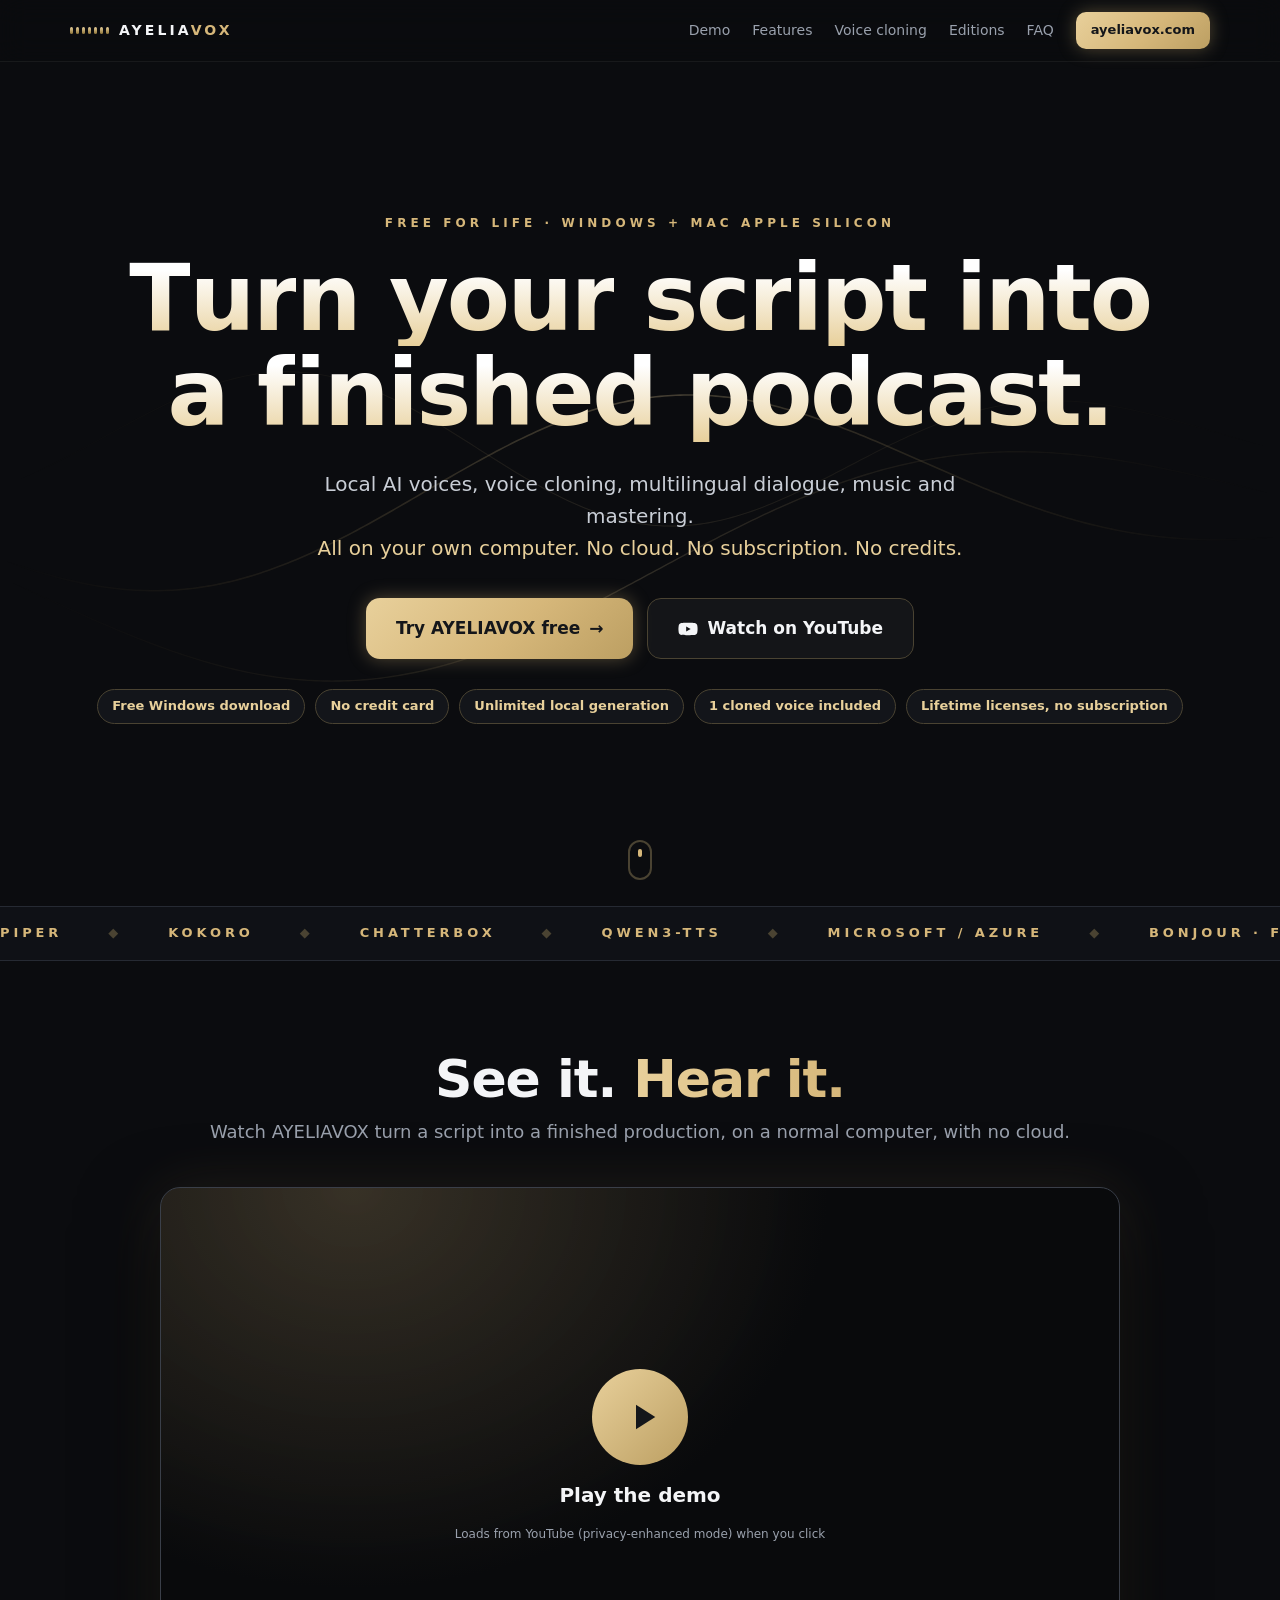
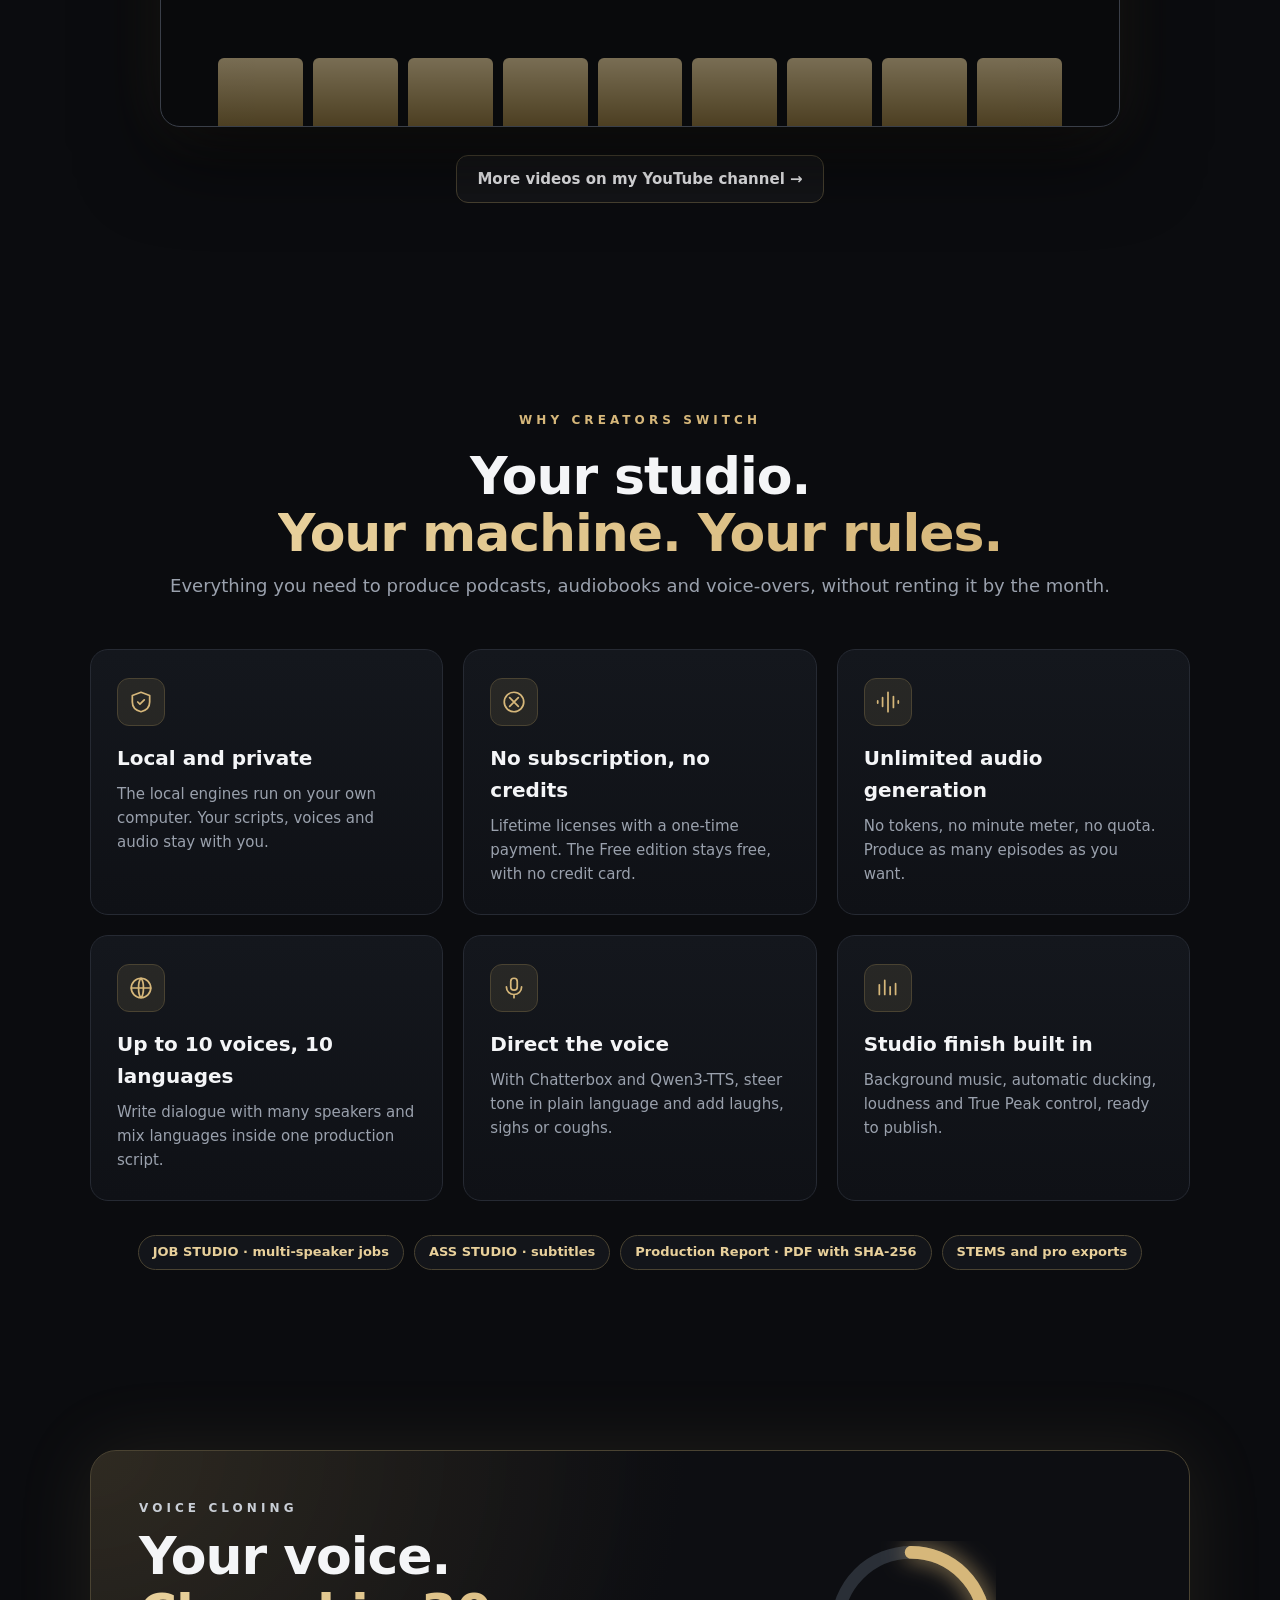
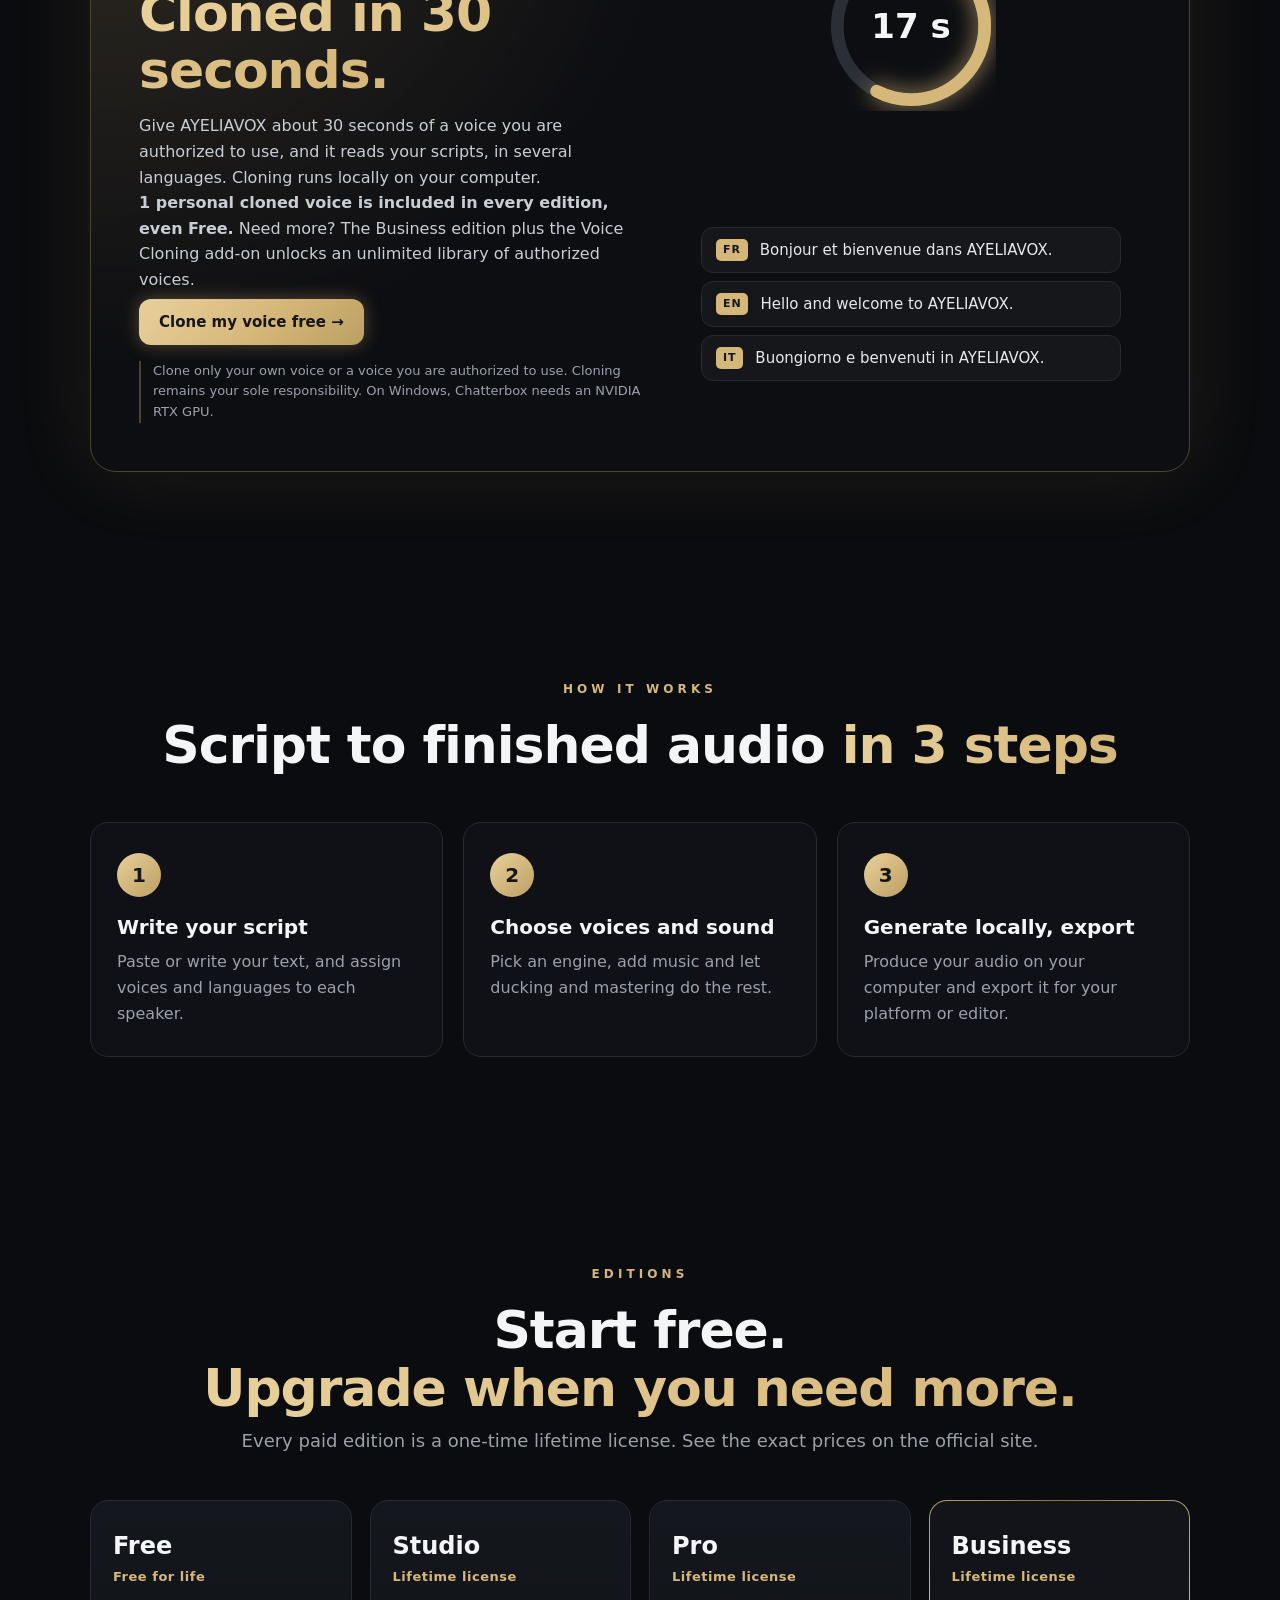
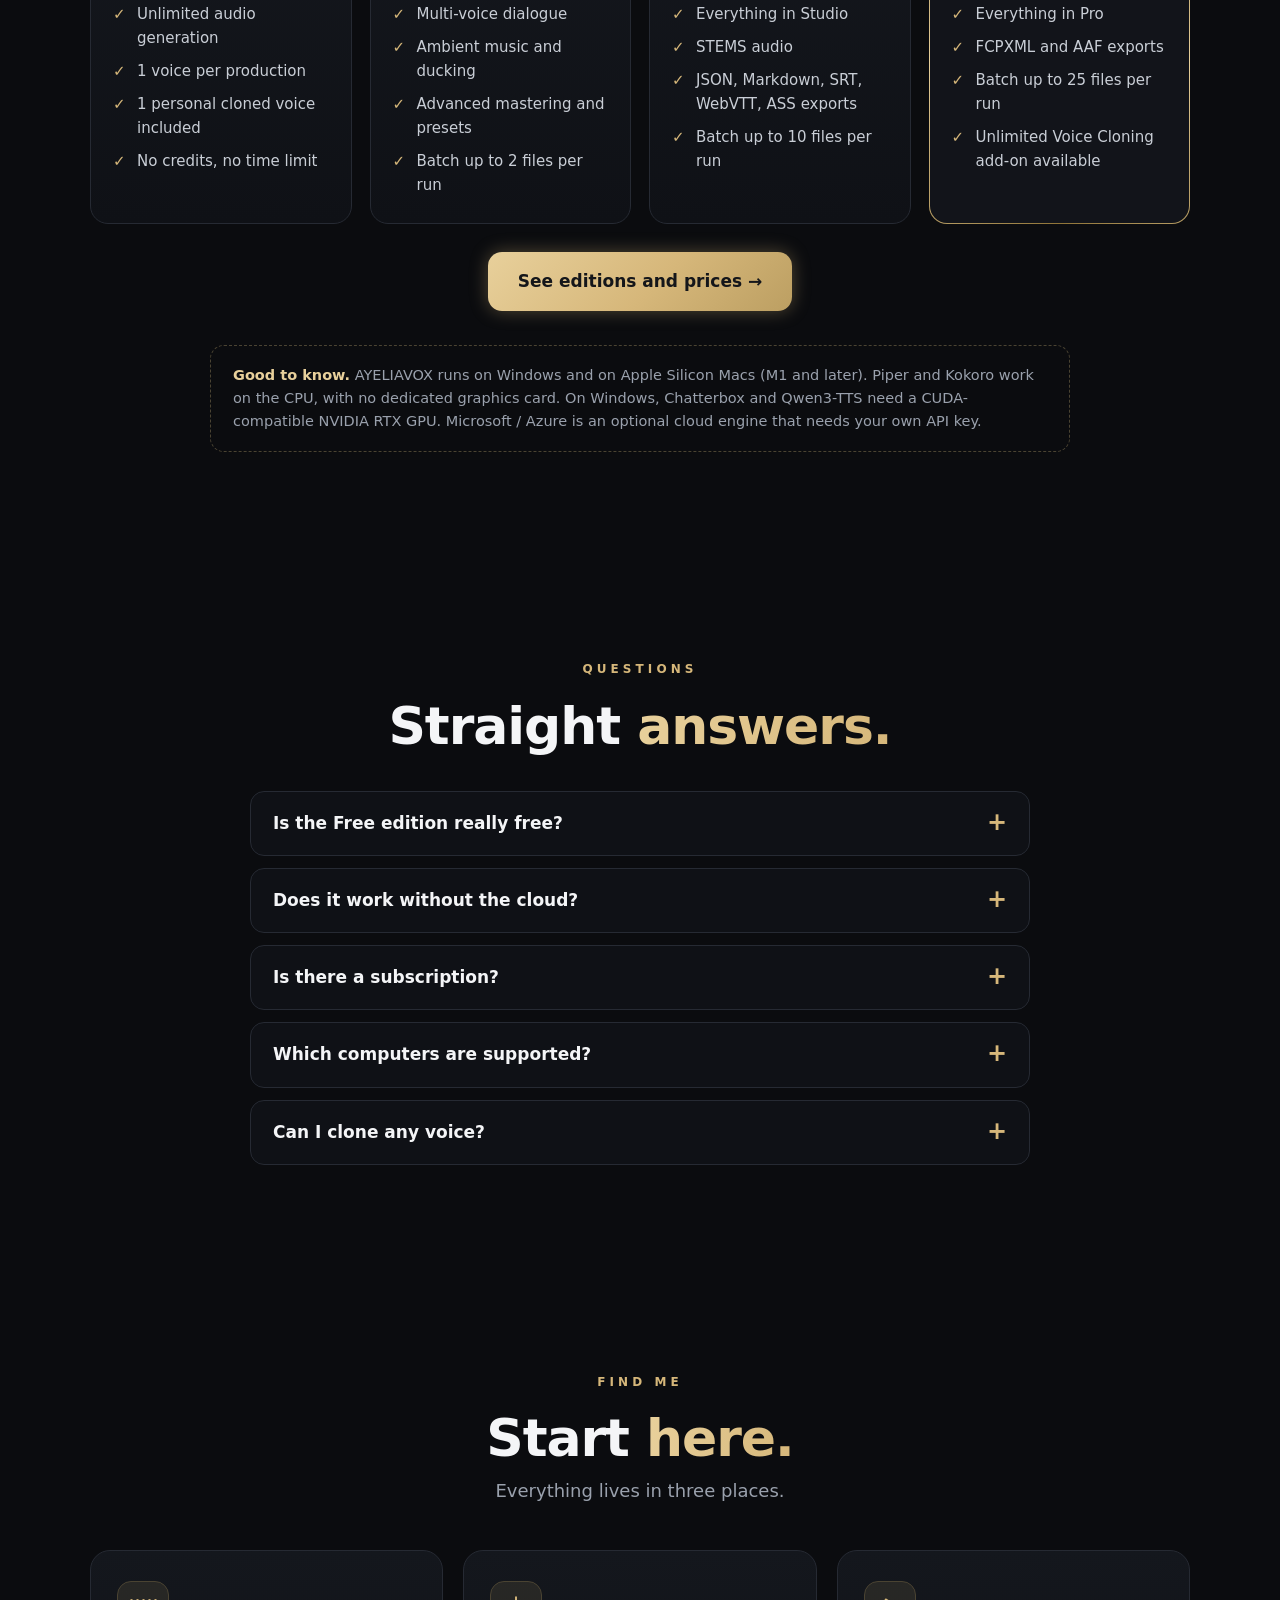
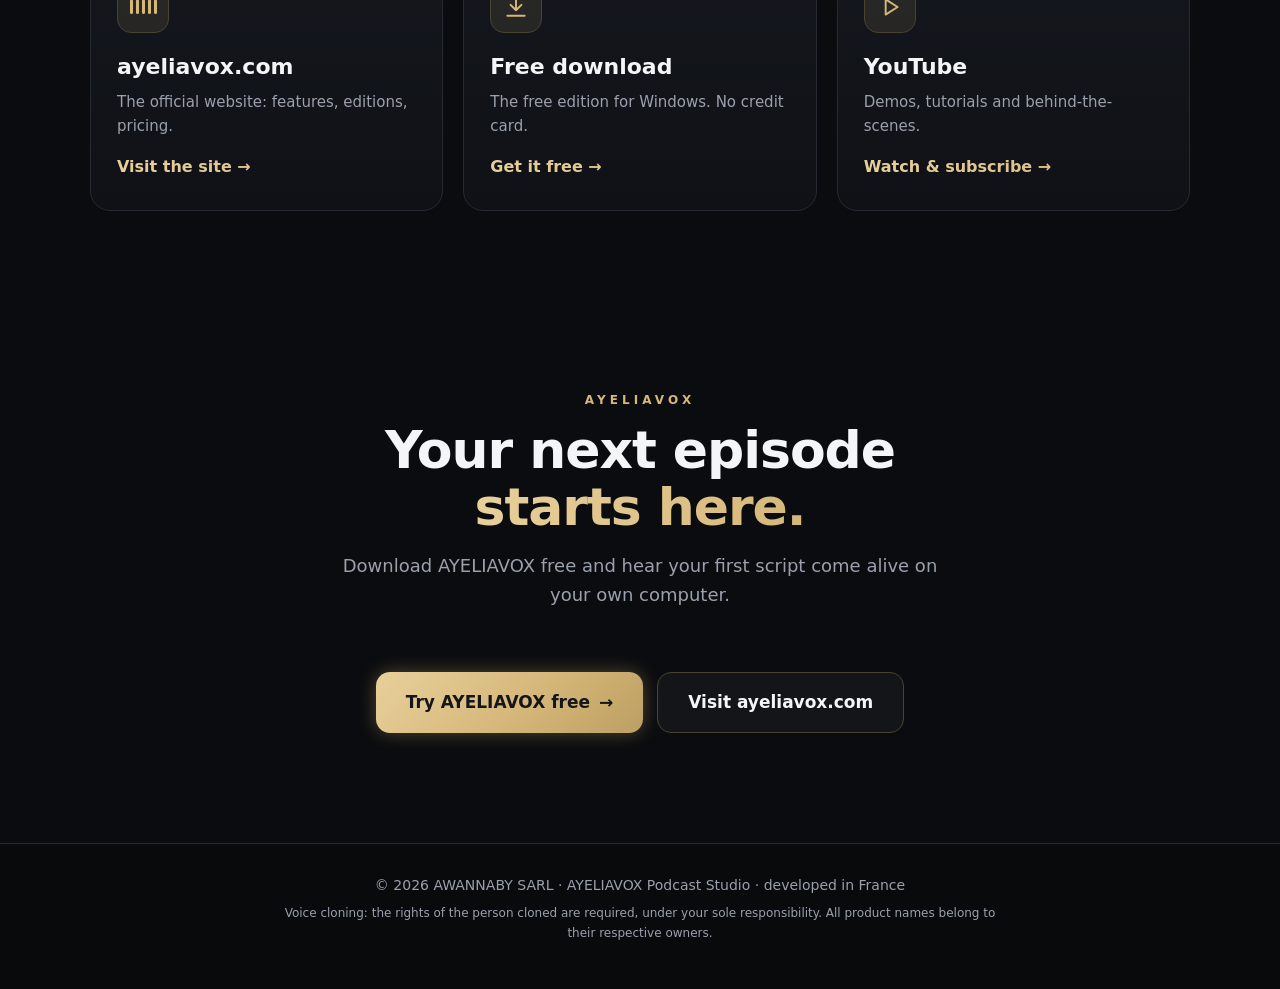
==== index.html @ 9b1c40ea "Add files via upload" ====
<!doctype html>
<html lang="en">
<head>
<meta charset="utf-8">
<meta name="viewport" content="width=device-width,initial-scale=1">
<title>AYELIAVOX — Local AI Podcast Studio</title>
<meta name="description" content="Turn scripts into finished multi-voice podcasts on your own computer. No cloud. No subscription. Windows and Apple Silicon Mac. Watch the demo and visit ayeliavox.com.">
<meta name="theme-color" content="#0b0c0f">
<meta property="og:title" content="AYELIAVOX — Local AI Podcast Studio">
<meta property="og:description" content="Your script becomes a finished podcast. 100% local. No cloud, no subscription.">
<meta property="og:type" content="website">
<link rel="icon" href="assets/favicon.svg" type="image/svg+xml">
<link rel="stylesheet" href="assets/style.css">
</head>
<body>
<!-- ============ EDIT YOUR LINKS HERE (they are used by every button on the page) ============ -->
<script>
window.AYV = {
  site:    "https://www.ayeliavox.com/?utm_source=github&utm_medium=pages&utm_campaign=showcase",
  download:"https://www.ayeliavox.com/download/?utm_source=github&utm_medium=pages&utm_campaign=showcase",
  channel: "https://youtu.be/Fgma2g_d-HM?si=v7QJy4heVnyhWjIW", // <- replace with your channel URL, e.g. https://www.youtube.com/@yourhandle
  videoId: "Fgma2g_d-HM"
};
</script>

<a class="skip" href="#main">Skip to content</a>
<canvas id="bgwave" aria-hidden="true"></canvas>
<div class="glow" id="glow" aria-hidden="true"></div>

<header class="nav">
  <a class="brand" href="#top" aria-label="AYELIAVOX home">
    <span class="logo" aria-hidden="true"><i></i><i></i><i></i><i></i><i></i><i></i><i></i></span>
    <span class="bn">AYELIA<em>VOX</em></span>
  </a>
  <nav aria-label="Main">
    <a href="#demo">Demo</a><a href="#features">Features</a><a href="#cloning">Voice cloning</a><a href="#editions">Editions</a><a href="#faq">FAQ</a>
    <a class="btn sm" data-go="site" href="#" target="_blank" rel="noopener">ayeliavox.com</a>
  </nav>
</header>

<main id="main">
<section class="hero" id="top">
  <p class="eyebrow">FREE FOR LIFE · WINDOWS + MAC APPLE SILICON</p>
  <h1 id="wave" aria-label="Turn your script into a finished podcast.">Turn your script into<br>a finished podcast.</h1>
  <p class="lead">Local AI voices, voice cloning, multilingual dialogue, music and mastering.<br><span class="gold">All on your own computer. No cloud. No subscription. No credits.</span></p>
  <div class="cta">
    <a class="btn big" data-go="download" href="#" target="_blank" rel="noopener">Try AYELIAVOX free <span aria-hidden="true">→</span></a>
    <a class="btn big ghost" data-go="channel" href="#" target="_blank" rel="noopener"><svg viewBox="0 0 24 24" aria-hidden="true"><path d="M23 7.2a3 3 0 0 0-2.1-2.1C19 4.6 12 4.6 12 4.6s-7 0-8.9.5A3 3 0 0 0 1 7.2 31 31 0 0 0 .5 12a31 31 0 0 0 .5 4.8 3 3 0 0 0 2.1 2.1c1.9.5 8.9.5 8.9.5s7 0 8.9-.5a3 3 0 0 0 2.1-2.1c.4-1.6.5-3.2.5-4.8s-.1-3.2-.5-4.8zM9.8 15.1V8.9l5.4 3.1z"/></svg> Watch on YouTube</a>
  </div>
  <ul class="chips" aria-label="Highlights">
    <li>Free Windows download</li><li>No credit card</li><li>Unlimited local generation</li><li>1 cloned voice included</li><li>Lifetime licenses, no subscription</li>
  </ul>
  <a class="scroll" href="#demo" aria-label="Scroll to the demo"><span></span></a>
</section>

<section class="marq" aria-label="Engines and languages"><div><span>PIPER</span><span>KOKORO</span><span>CHATTERBOX</span><span>QWEN3-TTS</span><span>MICROSOFT / AZURE</span><span>BONJOUR · FR</span><span>HELLO · EN</span><span>BUONGIORNO · IT</span><span>こんにちは · JA</span><span>HOLA · ES</span><span>HALLO · DE</span><span>PIPER</span><span>KOKORO</span><span>CHATTERBOX</span><span>QWEN3-TTS</span><span>MICROSOFT / AZURE</span><span>BONJOUR · FR</span><span>HELLO · EN</span><span>BUONGIORNO · IT</span><span>こんにちは · JA</span><span>HOLA · ES</span><span>HALLO · DE</span></div></section>

<section class="sec" id="demo">
  <h2 class="rv">See it. <em>Hear it.</em></h2>
  <p class="sub rv">Watch AYELIAVOX turn a script into a finished production, on a normal computer, with no cloud.</p>
  <div class="player rv" id="player">
    <button class="play" id="playBtn" aria-label="Play the demo video">
      <span class="eq" aria-hidden="true"><i></i><i></i><i></i><i></i><i></i><i></i><i></i><i></i><i></i></span>
      <span class="pb"><svg viewBox="0 0 24 24" aria-hidden="true"><path d="M8 5v14l11-7z"/></svg></span>
      <span class="pt">Play the demo</span>
      <small>Loads from YouTube (privacy-enhanced mode) when you click</small>
    </button>
  </div>
  <p class="center rv"><a class="btn ghost" data-go="channel" href="#" target="_blank" rel="noopener">More videos on my YouTube channel →</a></p>
</section>

<section class="sec" id="features">
  <p class="eyebrow center rv">WHY CREATORS SWITCH</p>
  <h2 class="rv">Your studio.<br><em>Your machine. Your rules.</em></h2>
  <p class="sub rv">Everything you need to produce podcasts, audiobooks and voice-overs, without renting it by the month.</p>
  <div class="grid">
    <article class="card rv"><div class="ic"><svg viewBox="0 0 24 24"><path d="M12 3l8 3v6c0 4.5-3.2 7.8-8 9-4.8-1.2-8-4.5-8-9V6l8-3z"/><path d="M9 12l2 2 4-4"/></svg></div><h3>Local and private</h3><p>The local engines run on your own computer. Your scripts, voices and audio stay with you.</p></article>
    <article class="card rv"><div class="ic"><svg viewBox="0 0 24 24"><circle cx="12" cy="12" r="9"/><path d="M8 8l8 8M16 8l-8 8"/></svg></div><h3>No subscription, no credits</h3><p>Lifetime licenses with a one-time payment. The Free edition stays free, with no credit card.</p></article>
    <article class="card rv"><div class="ic"><svg viewBox="0 0 24 24"><path d="M12 3v18M7 8v8M17 7v10M2.5 11v2M21.5 11v2"/></svg></div><h3>Unlimited audio generation</h3><p>No tokens, no minute meter, no quota. Produce as many episodes as you want.</p></article>
    <article class="card rv"><div class="ic"><svg viewBox="0 0 24 24"><circle cx="12" cy="12" r="9"/><path d="M3 12h18M12 3c3 3 3 15 0 18M12 3c-3 3-3 15 0 18"/></svg></div><h3>Up to 10 voices, 10 languages</h3><p>Write dialogue with many speakers and mix languages inside one production script.</p></article>
    <article class="card rv"><div class="ic"><svg viewBox="0 0 24 24"><rect x="9" y="3" width="6" height="11" rx="3"/><path d="M5 11a7 7 0 0 0 14 0M12 18v3"/></svg></div><h3>Direct the voice</h3><p>With Chatterbox and Qwen3-TTS, steer tone in plain language and add laughs, sighs or coughs.</p></article>
    <article class="card rv"><div class="ic"><svg viewBox="0 0 24 24"><path d="M4 18V9M9 18V5M14 18v-7M19 18V8"/></svg></div><h3>Studio finish built in</h3><p>Background music, automatic ducking, loudness and True Peak control, ready to publish.</p></article>
  </div>
  <ul class="chips rv" aria-label="Pro tools"><li>JOB STUDIO · multi-speaker jobs</li><li>ASS STUDIO · subtitles</li><li>Production Report · PDF with SHA-256</li><li>STEMS and pro exports</li></ul>
</section>

<section class="sec" id="cloning">
  <div class="stage rv">
    <div class="st-t">
      <p class="eyebrow">VOICE CLONING</p>
      <h2>Your voice.<br><em>Cloned in 30 seconds.</em></h2>
      <p>Give AYELIAVOX about 30 seconds of a voice you are authorized to use, and it reads your scripts, in several languages. Cloning runs locally on your computer.</p>
      <p><strong>1 personal cloned voice is included in every edition, even Free.</strong> Need more? The Business edition plus the Voice Cloning add-on unlocks an unlimited library of authorized voices.</p>
      <a class="btn" data-go="download" href="#" target="_blank" rel="noopener">Clone my voice free →</a>
      <p class="note">Clone only your own voice or a voice you are authorized to use. Cloning remains your sole responsibility. On Windows, Chatterbox needs an NVIDIA RTX GPU.</p>
    </div>
    <div class="st-v">
      <div class="ring" aria-hidden="true"><svg viewBox="0 0 120 120"><circle class="a" cx="60" cy="60" r="52"/><circle class="b" id="ringb" cx="60" cy="60" r="52"/></svg><b id="cnt">0 s</b></div>
      <canvas id="clwave" width="560" height="120" aria-hidden="true"></canvas>
      <ul class="demo" aria-label="Same cloned voice, three languages">
        <li><b>FR</b>Bonjour et bienvenue dans AYELIAVOX.</li>
        <li><b>EN</b>Hello and welcome to AYELIAVOX.</li>
        <li><b>IT</b>Buongiorno e benvenuti in AYELIAVOX.</li>
      </ul>
    </div>
  </div>
</section>

<section class="sec" id="how">
  <p class="eyebrow center rv">HOW IT WORKS</p>
  <h2 class="rv">Script to finished audio <em>in 3 steps</em></h2>
  <ol class="steps">
    <li class="rv"><b>1</b><h3>Write your script</h3><p>Paste or write your text, and assign voices and languages to each speaker.</p></li>
    <li class="rv"><b>2</b><h3>Choose voices and sound</h3><p>Pick an engine, add music and let ducking and mastering do the rest.</p></li>
    <li class="rv"><b>3</b><h3>Generate locally, export</h3><p>Produce your audio on your computer and export it for your platform or editor.</p></li>
  </ol>
</section>

<section class="sec" id="editions">
  <p class="eyebrow center rv">EDITIONS</p>
  <h2 class="rv">Start free.<br><em>Upgrade when you need more.</em></h2>
  <p class="sub rv">Every paid edition is a one-time lifetime license. See the exact prices on the official site.</p>
  <div class="eds">
    <article class="ed rv"><h3>Free</h3><p class="tag">Free for life</p><ul><li>Unlimited audio generation</li><li>1 voice per production</li><li>1 personal cloned voice included</li><li>No credits, no time limit</li></ul></article>
    <article class="ed rv"><h3>Studio</h3><p class="tag">Lifetime license</p><ul><li>Multi-voice dialogue</li><li>Ambient music and ducking</li><li>Advanced mastering and presets</li><li>Batch up to 2 files per run</li></ul></article>
    <article class="ed rv"><h3>Pro</h3><p class="tag">Lifetime license</p><ul><li>Everything in Studio</li><li>STEMS audio</li><li>JSON, Markdown, SRT, WebVTT, ASS exports</li><li>Batch up to 10 files per run</li></ul></article>
    <article class="ed hot rv"><h3>Business</h3><p class="tag">Lifetime license</p><ul><li>Everything in Pro</li><li>FCPXML and AAF exports</li><li>Batch up to 25 files per run</li><li>Unlimited Voice Cloning add-on available</li></ul></article>
  </div>
  <p class="center rv"><a class="btn big" data-go="site" href="#" target="_blank" rel="noopener">See editions and prices →</a></p>
  <p class="good rv"><b>Good to know.</b> AYELIAVOX runs on Windows and on Apple Silicon Macs (M1 and later). Piper and Kokoro work on the CPU, with no dedicated graphics card. On Windows, Chatterbox and Qwen3-TTS need a CUDA-compatible NVIDIA RTX GPU. Microsoft / Azure is an optional cloud engine that needs your own API key.</p>
</section>

<section class="sec narrow" id="faq">
  <p class="eyebrow center rv">QUESTIONS</p>
  <h2 class="rv">Straight <em>answers.</em></h2>
  <div class="faq rv">
    <details><summary>Is the Free edition really free?</summary><p>Yes. It is free for life, with no credit card, no credits and no time limit. It includes unlimited audio generation, 1 voice per production and 1 personal cloned voice.</p></details>
    <details><summary>Does it work without the cloud?</summary><p>The local engines (Piper, Kokoro, Chatterbox and Qwen3-TTS) produce audio on your computer. Microsoft / Azure is an optional cloud engine that you enable with your own API key.</p></details>
    <details><summary>Is there a subscription?</summary><p>No. Paid editions and modules are one-time lifetime licenses, and the Free edition has no fee.</p></details>
    <details><summary>Which computers are supported?</summary><p>Windows PCs and Apple Silicon Macs (M1 and later). On Windows, Chatterbox and Qwen3-TTS require an NVIDIA RTX GPU.</p></details>
    <details><summary>Can I clone any voice?</summary><p>Only your own voice, or a voice you are authorized to use. Cloning remains your responsibility.</p></details>
  </div>
</section>

<section class="sec" id="links">
  <p class="eyebrow center rv">FIND ME</p>
  <h2 class="rv">Start <em>here.</em></h2>
  <p class="sub rv">Everything lives in three places.</p>
  <div class="hub">
    <a class="hl rv" data-go="site" href="#" target="_blank" rel="noopener"><span class="hi"><i></i><i></i><i></i><i></i><i></i></span><b>ayeliavox.com</b><span>The official website: features, editions, pricing.</span><em>Visit the site →</em></a>
    <a class="hl rv" data-go="download" href="#" target="_blank" rel="noopener"><span class="hi"><svg viewBox="0 0 24 24"><path d="M12 3v12M7 10l5 5 5-5M4 20h16"/></svg></span><b>Free download</b><span>The free edition for Windows. No credit card.</span><em>Get it free →</em></a>
    <a class="hl rv" data-go="channel" href="#" target="_blank" rel="noopener"><span class="hi"><svg viewBox="0 0 24 24"><path d="M8 5v14l11-7z"/></svg></span><b>YouTube</b><span>Demos, tutorials and behind-the-scenes.</span><em>Watch &amp; subscribe →</em></a>
  </div>
</section>

<section class="final">
  <p class="eyebrow rv">AYELIAVOX</p>
  <h2 class="rv">Your next episode<br><em>starts here.</em></h2>
  <p class="sub rv">Download AYELIAVOX free and hear your first script come alive on your own computer.</p>
  <div class="cta rv"><a class="btn big" data-go="download" href="#" target="_blank" rel="noopener">Try AYELIAVOX free <span aria-hidden="true">→</span></a><a class="btn big ghost" data-go="site" href="#" target="_blank" rel="noopener">Visit ayeliavox.com</a></div>
</section>
</main>

<footer>
  <p>© <span id="yr">2026</span> AWANNABY SARL · AYELIAVOX Podcast Studio · developed in France</p>
  <p class="fine">Voice cloning: the rights of the person cloned are required, under your sole responsibility. All product names belong to their respective owners.</p>
</footer>

<script src="assets/app.js" defer></script>
</body>
</html>
---- assets/style.css ----
:root{--bg:#0b0c0f;--bg2:#12141a;--tx:#f4f5f7;--mu:#9aa1ad;--c:#D6B77A;--c2:#E8D09B;--c3:#8F7438;--ln:#262a33}
*{box-sizing:border-box;margin:0;padding:0}
html{scroll-behavior:smooth}
body{background:var(--bg);color:var(--tx);font:16px/1.6 Inter,"Segoe UI",system-ui,-apple-system,Roboto,Arial,sans-serif;-webkit-font-smoothing:antialiased;overflow-x:hidden}
a{color:inherit;text-decoration:none}
.skip{position:absolute;left:-999px;top:8px;background:var(--c);color:#14161a;padding:8px 14px;border-radius:8px;z-index:99}.skip:focus{left:8px}
#bgwave{position:fixed;inset:0;width:100%;height:100%;z-index:0;pointer-events:none;opacity:.55}
.glow{position:fixed;width:620px;height:620px;left:0;top:0;z-index:0;pointer-events:none;border-radius:50%;background:radial-gradient(circle,rgba(214,183,122,.16),transparent 62%);transform:translate(-50%,-50%);transition:opacity .4s;opacity:0}
main,footer,.nav{position:relative;z-index:1}
em{font-style:normal;background:linear-gradient(90deg,var(--c2),var(--c));-webkit-background-clip:text;background-clip:text;color:transparent}
.gold{color:var(--c2)}
/* nav */
.nav{position:sticky;top:0;z-index:20;display:flex;align-items:center;justify-content:space-between;gap:16px;padding:12px max(20px,calc((100vw - 1140px)/2));background:rgba(11,12,15,.72);backdrop-filter:blur(14px);-webkit-backdrop-filter:blur(14px);border-bottom:1px solid rgba(255,255,255,.06)}
.brand{display:flex;align-items:center;gap:10px}.bn{font-weight:800;letter-spacing:.22em;font-size:14px}.bn em{color:var(--c);background:none;-webkit-text-fill-color:var(--c)}
.logo{display:flex;align-items:center;gap:3px;height:24px}.logo i{width:3px;border-radius:2px;background:linear-gradient(180deg,var(--c2),var(--c3));height:30%;animation:eq 1.1s ease-in-out infinite alternate}
.logo i:nth-child(2){animation-delay:.12s}.logo i:nth-child(3){animation-delay:.24s}.logo i:nth-child(4){animation-delay:.36s}.logo i:nth-child(5){animation-delay:.18s}.logo i:nth-child(6){animation-delay:.06s}.logo i:nth-child(7){animation-delay:.3s}
@keyframes eq{from{height:22%}to{height:100%}}
.nav nav{display:flex;align-items:center;gap:22px;font-size:14px;color:var(--mu)}.nav nav a:hover{color:var(--tx)}
/* buttons */
.btn{display:inline-flex;align-items:center;justify-content:center;gap:9px;border-radius:12px;padding:11px 20px;font-weight:800;color:#14161a;background:linear-gradient(135deg,#E8D09B,#D6B77A 55%,#BC9F62);box-shadow:0 0 18px rgba(214,183,122,.35);transition:transform .2s,box-shadow .25s,filter .2s;animation:glowp 3s ease-in-out infinite;cursor:pointer;border:0;font-size:15px}
.btn:hover{transform:translateY(-2px);filter:brightness(1.08);box-shadow:0 0 34px rgba(214,183,122,.7)}
.btn.sm{padding:8px 15px;font-size:13px;border-radius:10px}.btn.big{padding:16px 30px;font-size:17px;border-radius:14px}
.btn.ghost{background:rgba(255,255,255,.04);color:var(--tx);border:1px solid #4a4332;box-shadow:none;animation:none}.btn.ghost:hover{border-color:var(--c);box-shadow:0 0 22px rgba(214,183,122,.35)}
.btn svg{width:20px;height:20px;fill:currentColor}
@keyframes glowp{50%{box-shadow:0 0 30px rgba(214,183,122,.7)}}
/* hero */
.hero{min-height:calc(100vh - 56px);display:flex;flex-direction:column;align-items:center;justify-content:center;text-align:center;padding:60px 20px 90px;position:relative}
.eyebrow{font-size:12px;letter-spacing:.34em;color:var(--c);font-weight:700;margin-bottom:18px}
h1{font-size:clamp(40px,8vw,92px);line-height:1.04;font-weight:900;letter-spacing:-.025em}
h1 .w{display:inline-block;white-space:nowrap}
.hw{display:inline-block;animation:wv 3.6s ease-in-out infinite;animation-delay:calc(var(--i)*70ms);background:linear-gradient(180deg,#fff 20%,var(--c2) 100%);-webkit-background-clip:text;background-clip:text;color:transparent}
@keyframes wv{0%,55%,100%{transform:translateY(0)}25%{transform:translateY(-.14em)}}
.lead{max-width:680px;margin:26px auto 0;font-size:clamp(16px,2.2vw,20px);color:#c9ced6}.lead strong{color:var(--tx)}
.cta{display:flex;flex-wrap:wrap;gap:14px;justify-content:center;margin-top:34px}
.chips{list-style:none;display:flex;flex-wrap:wrap;justify-content:center;gap:10px;margin-top:30px}
.chips li{border:1px solid #4a4332;background:rgba(23,26,32,.7);border-radius:99px;padding:6px 14px;font-size:13px;font-weight:600;color:var(--c2)}
.scroll{position:absolute;bottom:26px;left:50%;width:24px;height:40px;margin-left:-12px;border:2px solid #4a4332;border-radius:14px}.scroll span{position:absolute;left:50%;top:7px;width:4px;height:8px;margin-left:-2px;border-radius:2px;background:var(--c);animation:sc 1.8s ease-in-out infinite}
@keyframes sc{0%{opacity:0;transform:translateY(0)}30%{opacity:1}100%{opacity:0;transform:translateY(14px)}}
/* sections */
.sec{max-width:1140px;margin:0 auto;padding:90px 20px}
.sec h2,.final h2{font-size:clamp(28px,5vw,52px);line-height:1.1;font-weight:900;letter-spacing:-.02em;text-align:center}
.sub{text-align:center;color:var(--mu);margin:14px 0 0;font-size:18px}.center{text-align:center;margin-top:28px}
.rv{opacity:0;transform:translateY(26px);transition:opacity .8s ease,transform .9s cubic-bezier(.2,.8,.2,1)}.rv.in{opacity:1;transform:none}
/* player */
.player{position:relative;margin:40px auto 0;max-width:960px;aspect-ratio:16/9;border-radius:20px;overflow:hidden;border:1px solid #3a3f49;background:radial-gradient(80% 120% at 20% 0,rgba(214,183,122,.22),#090a0c 62%);box-shadow:0 30px 80px rgba(0,0,0,.6),0 0 60px rgba(214,183,122,.12)}
.player iframe{position:absolute;inset:0;width:100%;height:100%;border:0}
.play{position:absolute;inset:0;width:100%;border:0;background:none;color:var(--tx);cursor:pointer;display:flex;flex-direction:column;align-items:center;justify-content:center;gap:14px;font:inherit}
.eq{position:absolute;left:0;right:0;bottom:0;height:42%;display:flex;align-items:flex-end;gap:10px;padding:0 6%;opacity:.5}
.eq i{flex:1;border-radius:6px 6px 0 0;background:linear-gradient(180deg,var(--c2),var(--c3));height:30%;animation:eq 1.2s ease-in-out infinite alternate}
.eq i:nth-child(odd){animation-duration:.9s}.eq i:nth-child(3n){animation-delay:.25s}.eq i:nth-child(4n){animation-delay:.5s}
.pb{position:relative;width:96px;height:96px;border-radius:50%;display:grid;place-items:center;background:linear-gradient(135deg,#E8D09B,#BC9F62);box-shadow:0 0 0 0 rgba(214,183,122,.6);animation:ring 2.2s infinite;transition:transform .25s}.play:hover .pb{transform:scale(1.1)}
.pb svg{width:42px;height:42px;fill:#14161a;margin-left:5px}
@keyframes ring{70%{box-shadow:0 0 0 30px rgba(214,183,122,0)}100%{box-shadow:0 0 0 0 rgba(214,183,122,0)}}
.pt{position:relative;font-weight:800;font-size:20px}.play small{position:relative;color:var(--mu);font-size:12px}
/* marquee */
.marq{overflow:hidden;border-block:1px solid var(--ln);background:rgba(18,20,26,.7);padding:16px 0;position:relative;z-index:1}
.marq div{display:flex;gap:46px;width:max-content;animation:mq 34s linear infinite}.marq span{font-weight:800;letter-spacing:.3em;font-size:13px;color:var(--c);white-space:nowrap}.marq span::after{content:"◆";margin-left:46px;color:#4a4332}
@keyframes mq{to{transform:translateX(-50%)}}
/* cards */
.grid{display:grid;grid-template-columns:repeat(3,1fr);gap:20px;margin-top:48px}
.card{position:relative;padding:28px 26px;border-radius:18px;background:linear-gradient(180deg,#14171d,#0f1116);border:1px solid var(--ln);transition:transform .3s,border-color .3s,box-shadow .3s}
.card:hover{transform:translateY(-6px);border-color:#6B5F45;box-shadow:0 18px 50px rgba(0,0,0,.5),0 0 30px rgba(214,183,122,.12)}
.ic{width:48px;height:48px;border-radius:12px;display:grid;place-items:center;background:rgba(214,183,122,.1);border:1px solid #4a4332;margin-bottom:16px}
.ic svg{width:26px;height:26px;fill:none;stroke:var(--c);stroke-width:1.6;stroke-linecap:round;stroke-linejoin:round}
.card h3{font-size:20px;margin-bottom:8px}.card p{color:var(--mu);font-size:15px}
/* cloning stage */
.stage{display:grid;grid-template-columns:1.1fr 1fr;gap:36px;align-items:center;padding:48px;border-radius:26px;border:1px solid #4a4332;background:radial-gradient(90% 140% at 0 0,rgba(214,183,122,.18),#0d0e12 60%);box-shadow:0 0 80px rgba(214,183,122,.1)}
.stage h2{text-align:left;margin:6px 0 14px}.stage p{color:#c9ced6}.stage .eyebrow{margin:0}
.note{margin-top:16px;font-size:13px;color:var(--mu)!important;border-left:2px solid #4a4332;padding-left:12px}
.st-v{display:grid;justify-items:center;gap:18px}
.ring{position:relative;width:170px;height:170px}.ring svg{width:100%;height:100%;transform:rotate(-90deg)}
.ring circle{fill:none;stroke-width:9}.ring .a{stroke:#2a2f37}.ring .b{stroke:var(--c);stroke-linecap:round;stroke-dasharray:326.7;stroke-dashoffset:326.7;filter:drop-shadow(0 0 8px rgba(214,183,122,.8))}
.ring b{position:absolute;inset:0;display:grid;place-items:center;font-size:34px;font-weight:900}
#clwave{width:100%;max-width:420px;height:80px}
/* steps */
.steps{list-style:none;display:grid;grid-template-columns:repeat(3,1fr);gap:20px;margin-top:48px}
.steps li{position:relative;padding:30px 26px;border-radius:18px;border:1px solid var(--ln);background:#0f1116}
.steps b{display:grid;place-items:center;width:44px;height:44px;border-radius:50%;background:linear-gradient(135deg,#E8D09B,#BC9F62);color:#14161a;font-size:20px;margin-bottom:14px}
.steps h3{font-size:20px;margin-bottom:6px}.steps p{color:var(--mu)}
/* hub */
.hub{display:grid;grid-template-columns:repeat(3,1fr);gap:20px;margin-top:44px}
.hl{display:flex;flex-direction:column;gap:6px;padding:30px 26px;border-radius:20px;border:1px solid var(--ln);background:linear-gradient(180deg,#14171d,#0f1116);transition:transform .3s,border-color .3s,box-shadow .3s}
.hl:hover{transform:translateY(-6px);border-color:var(--c);box-shadow:0 0 40px rgba(214,183,122,.22)}
.hl b{font-size:22px}.hl span:not(.hi){color:var(--mu);font-size:15px}.hl em{margin-top:10px;font-weight:800}
.hi{display:flex;align-items:center;justify-content:center;gap:3px;width:52px;height:52px;border-radius:14px;background:rgba(214,183,122,.1);border:1px solid #4a4332;margin-bottom:10px}
.hi svg{width:26px;height:26px;fill:none;stroke:var(--c);stroke-width:1.8;stroke-linecap:round;stroke-linejoin:round}
.hi i{width:3px;border-radius:2px;background:var(--c);height:30%;animation:eq 1s ease-in-out infinite alternate}.hi i:nth-child(2){animation-delay:.15s}.hi i:nth-child(3){animation-delay:.3s}.hi i:nth-child(4){animation-delay:.45s}.hi i:nth-child(5){animation-delay:.6s}
.hi:has(i){height:52px}.hi i{max-height:26px}
/* final + footer */
.final{text-align:center;padding:90px 20px 110px;max-width:900px;margin:0 auto;position:relative;z-index:1}.final .btn{margin-top:32px}
footer{border-top:1px solid var(--ln);padding:30px 20px 46px;text-align:center;color:var(--mu);font-size:14px;background:rgba(9,10,12,.8)}.fine{font-size:12px;margin-top:8px;max-width:720px;margin-inline:auto}
@media (max-width:900px){.grid,.steps,.hub{grid-template-columns:1fr}.stage{grid-template-columns:1fr;padding:30px 22px}.stage h2{text-align:center}.stage .eyebrow{text-align:center}.nav nav a:not(.btn){display:none}.sec{padding:64px 18px}}
@media (prefers-reduced-motion:reduce){*,*::before,*::after{animation:none!important;transition:none!important;scroll-behavior:auto!important}.rv{opacity:1;transform:none}}

.center{text-align:center}.eyebrow.center{display:block;text-align:center}
.sec h2+.sub,.sec .eyebrow+h2{margin-top:10px}
.chips.rv{margin-top:34px}
.stage .btn{margin-top:6px}
.demo{list-style:none;width:100%;max-width:420px;display:grid;gap:8px}
.demo li{display:flex;gap:12px;align-items:center;padding:10px 14px;border-radius:12px;background:rgba(255,255,255,.04);border:1px solid var(--ln);font-size:15px;color:#e6e8ec}
.demo b{flex:none;font-size:11px;letter-spacing:.08em;background:var(--c);color:#14161a;border-radius:5px;padding:2px 7px}
.eds{display:grid;grid-template-columns:repeat(4,1fr);gap:18px;margin-top:44px}
.ed{padding:26px 22px;border-radius:18px;border:1px solid var(--ln);background:linear-gradient(180deg,#14171d,#0f1116);transition:transform .3s,border-color .3s}
.ed:hover{transform:translateY(-6px);border-color:#6B5F45}
.ed h3{font-size:24px}.ed .tag{color:var(--c);font-weight:700;font-size:13px;margin:2px 0 14px;letter-spacing:.04em}
.ed ul{list-style:none;display:grid;gap:9px}.ed li{position:relative;padding-left:24px;color:#c9ced6;font-size:15px}.ed li::before{content:"✓";position:absolute;left:0;color:var(--c);font-weight:800}
.ed.hot{border-color:transparent;background:linear-gradient(#12141a,#12141a) padding-box,conic-gradient(from var(--a,0deg),#8F7438,#E8D09B,#8F7438,#E8D09B,#8F7438) border-box;border:1.5px solid transparent;animation:spin 6s linear infinite}
@property --a{syntax:"<angle>";initial-value:0deg;inherits:false}@keyframes spin{to{--a:360deg}}
.good{max-width:860px;margin:34px auto 0;padding:18px 22px;border-radius:14px;border:1px dashed #4a4332;color:var(--mu);font-size:14.5px;text-align:left}.good b{color:var(--c2)}
.narrow{max-width:820px}
.faq{margin-top:36px;display:grid;gap:12px}
.faq details{border:1px solid var(--ln);border-radius:14px;background:#0f1116;padding:0 22px;transition:border-color .25s}.faq details[open]{border-color:#6B5F45}
.faq summary{cursor:pointer;list-style:none;padding:18px 0;font-weight:700;font-size:17px;display:flex;justify-content:space-between;gap:16px}.faq summary::-webkit-details-marker{display:none}
.faq summary::after{content:"+";color:var(--c);font-size:24px;line-height:1;transition:transform .25s}.faq details[open] summary::after{transform:rotate(45deg)}
.faq p{padding:0 0 18px;color:var(--mu)}
.final .sub{max-width:620px;margin:16px auto 0}.final .cta{margin-top:30px}.final .eyebrow{margin-bottom:12px}
@media (max-width:1000px){.eds{grid-template-columns:repeat(2,1fr)}}
@media (max-width:640px){.eds{grid-template-columns:1fr}}
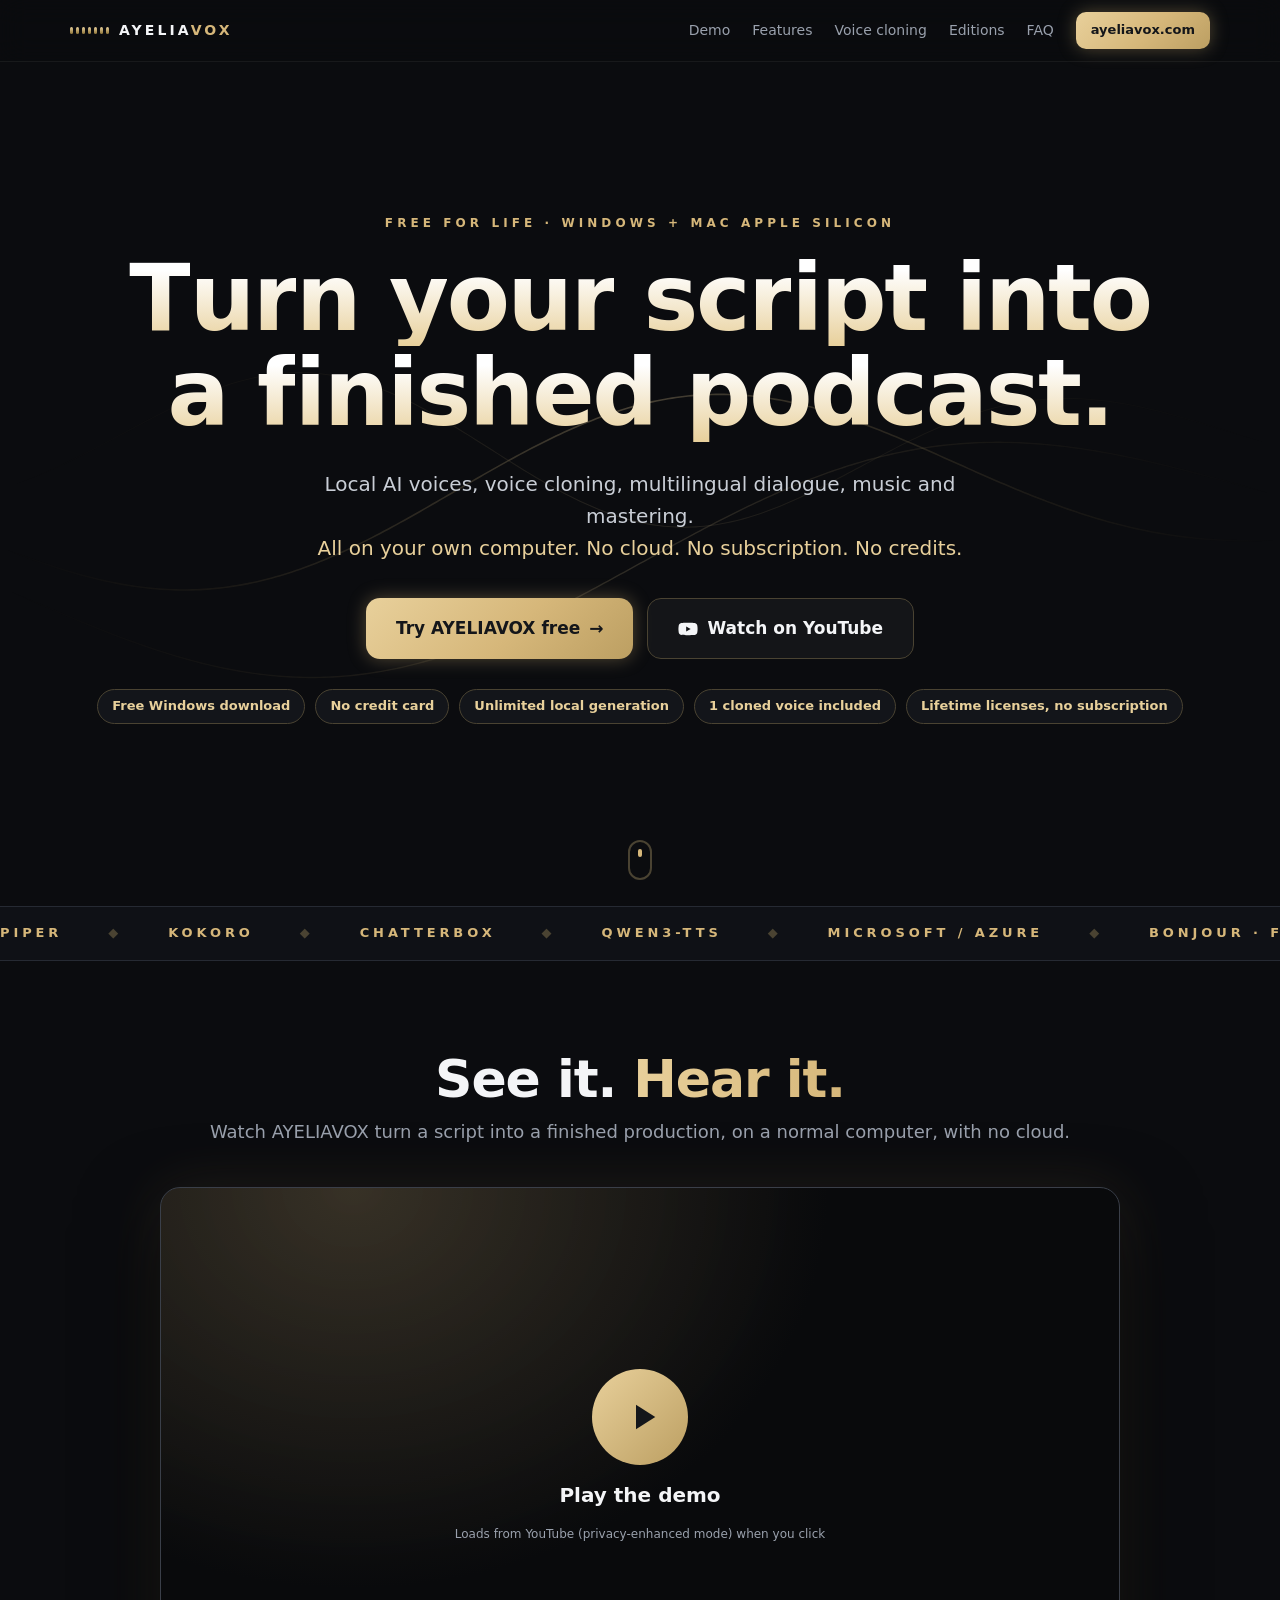
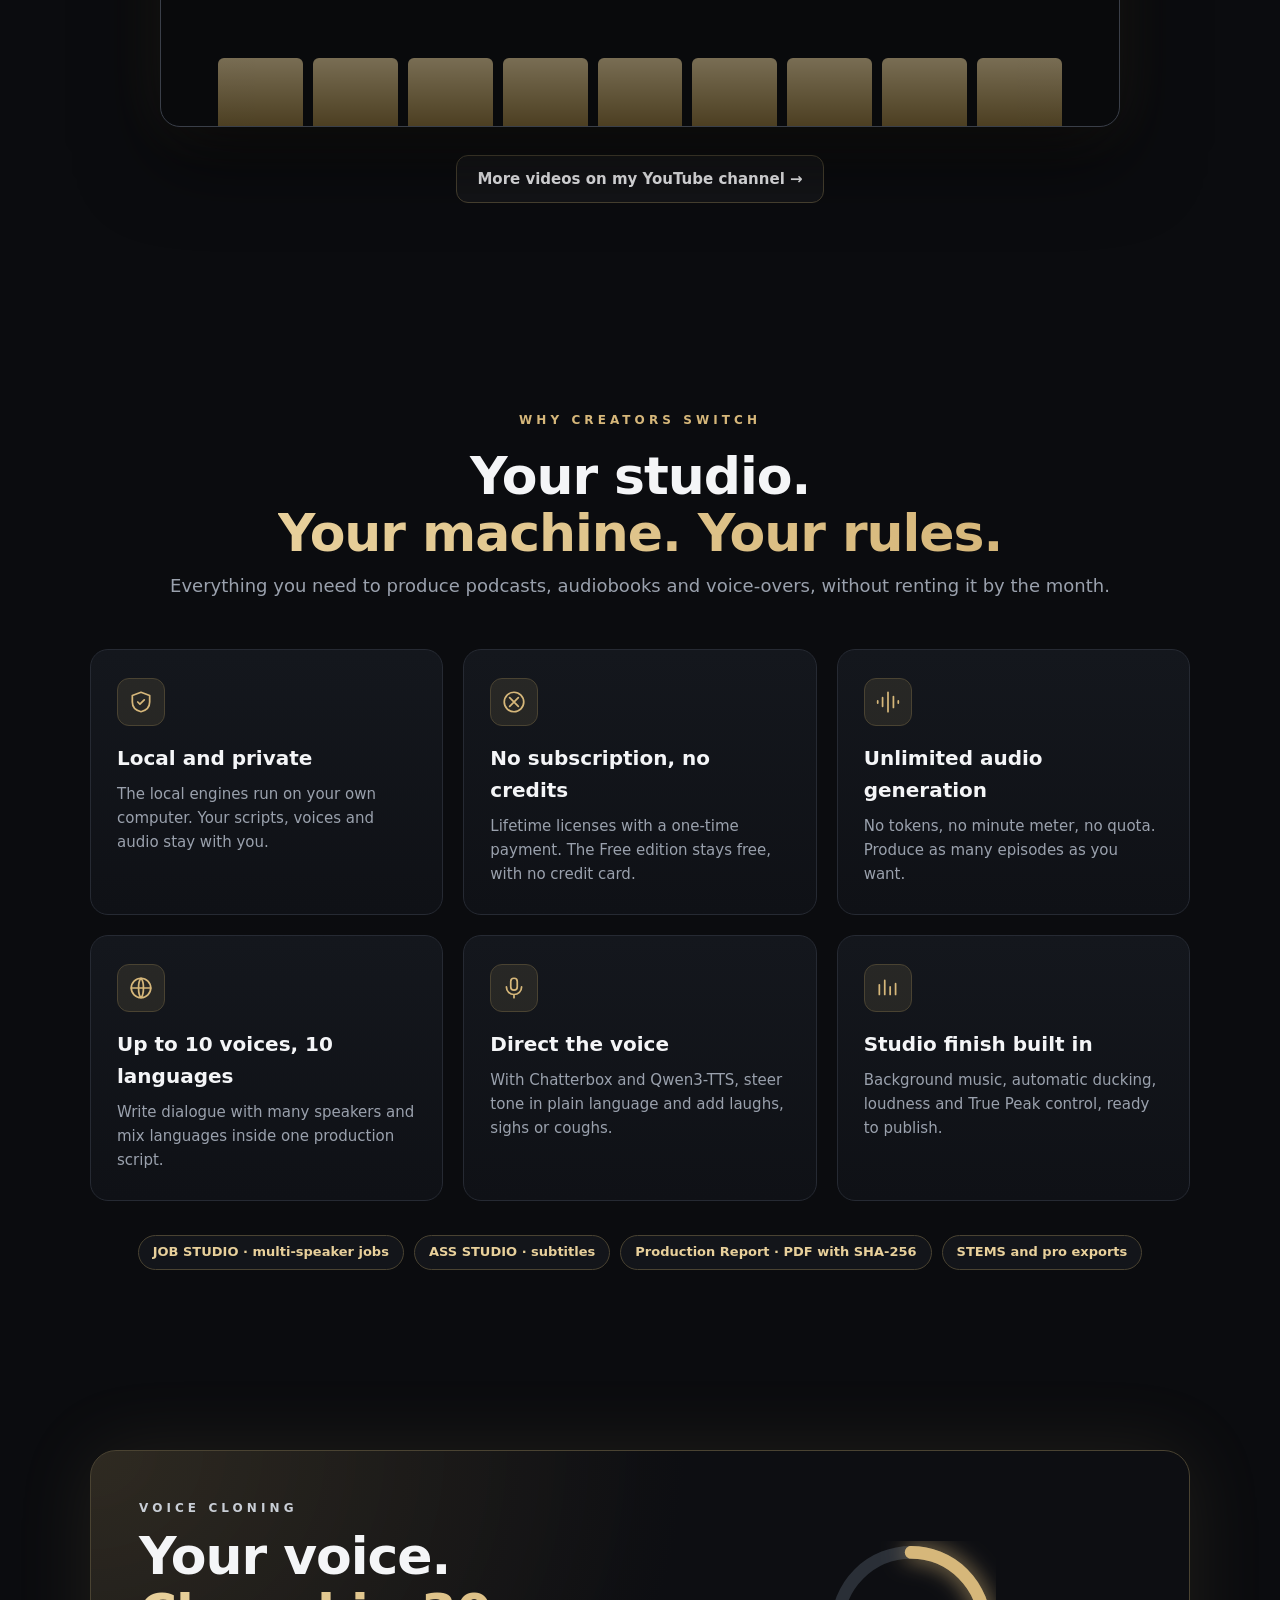
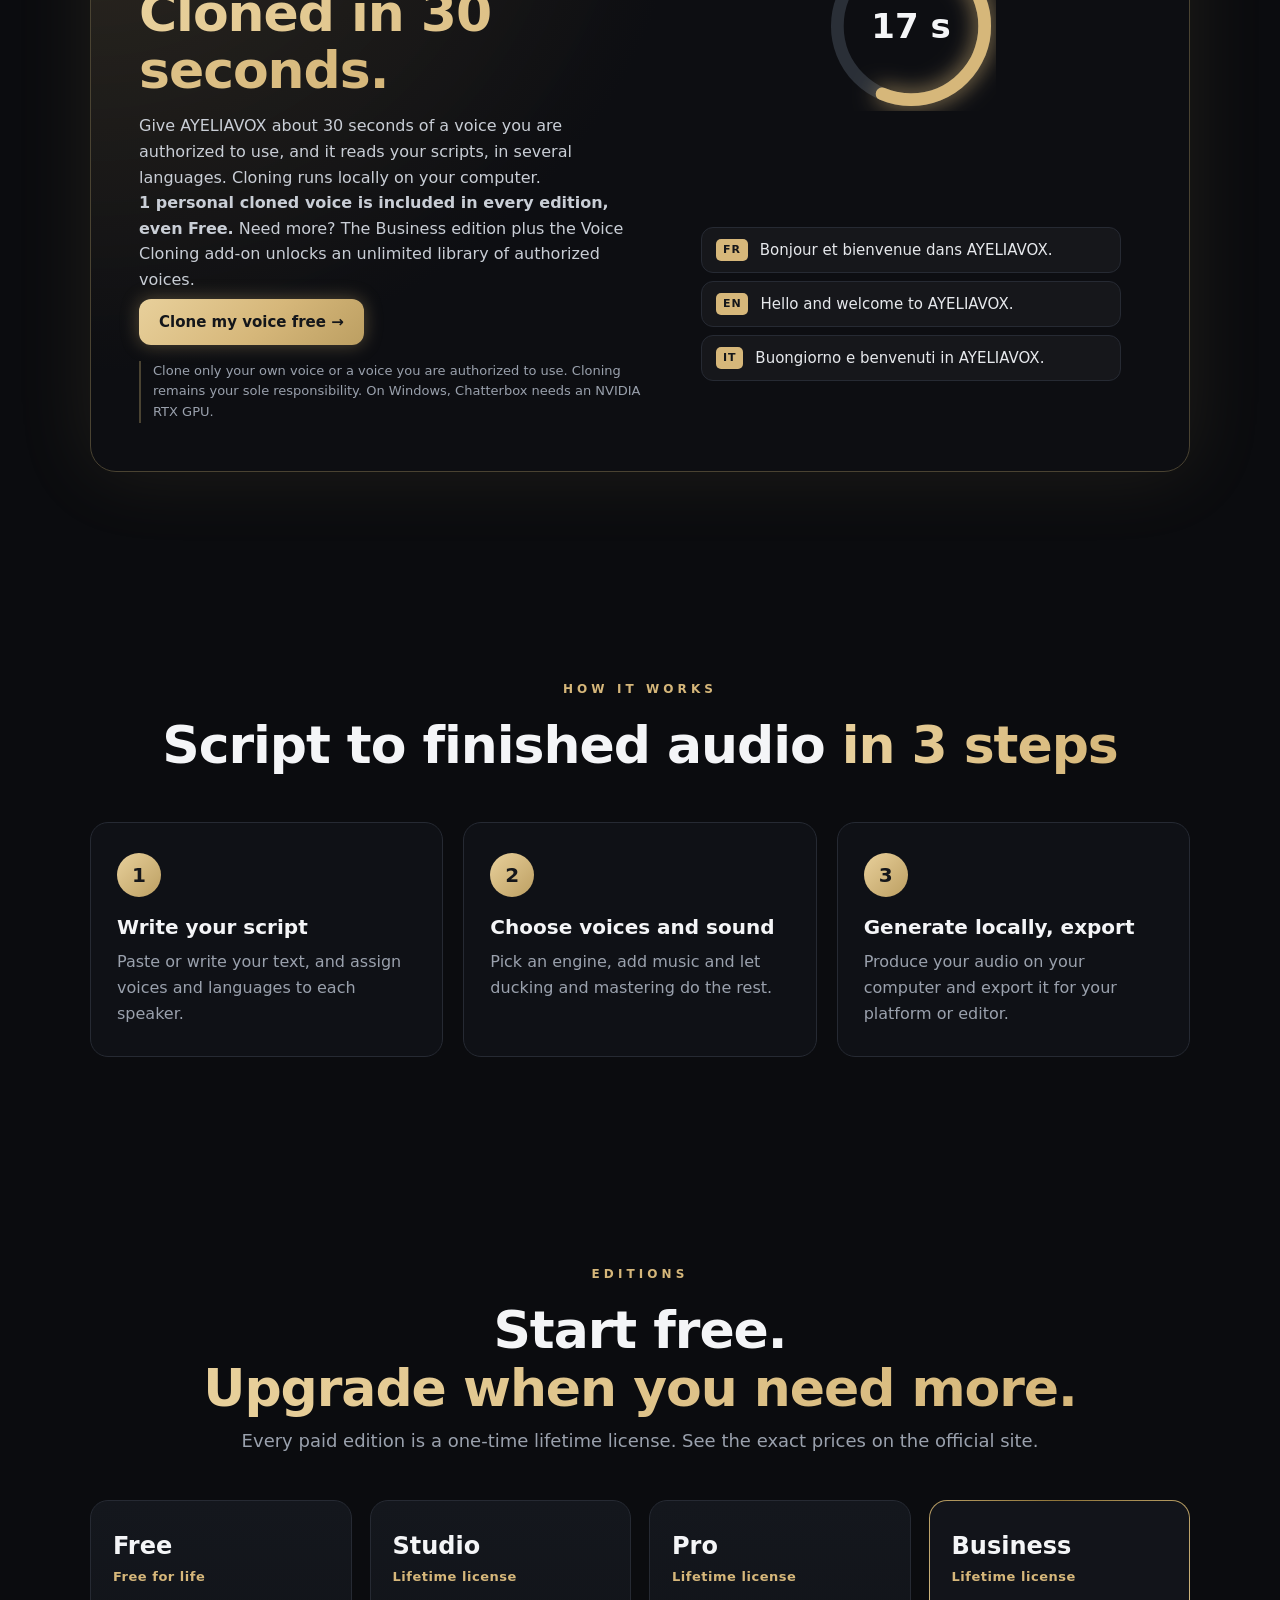
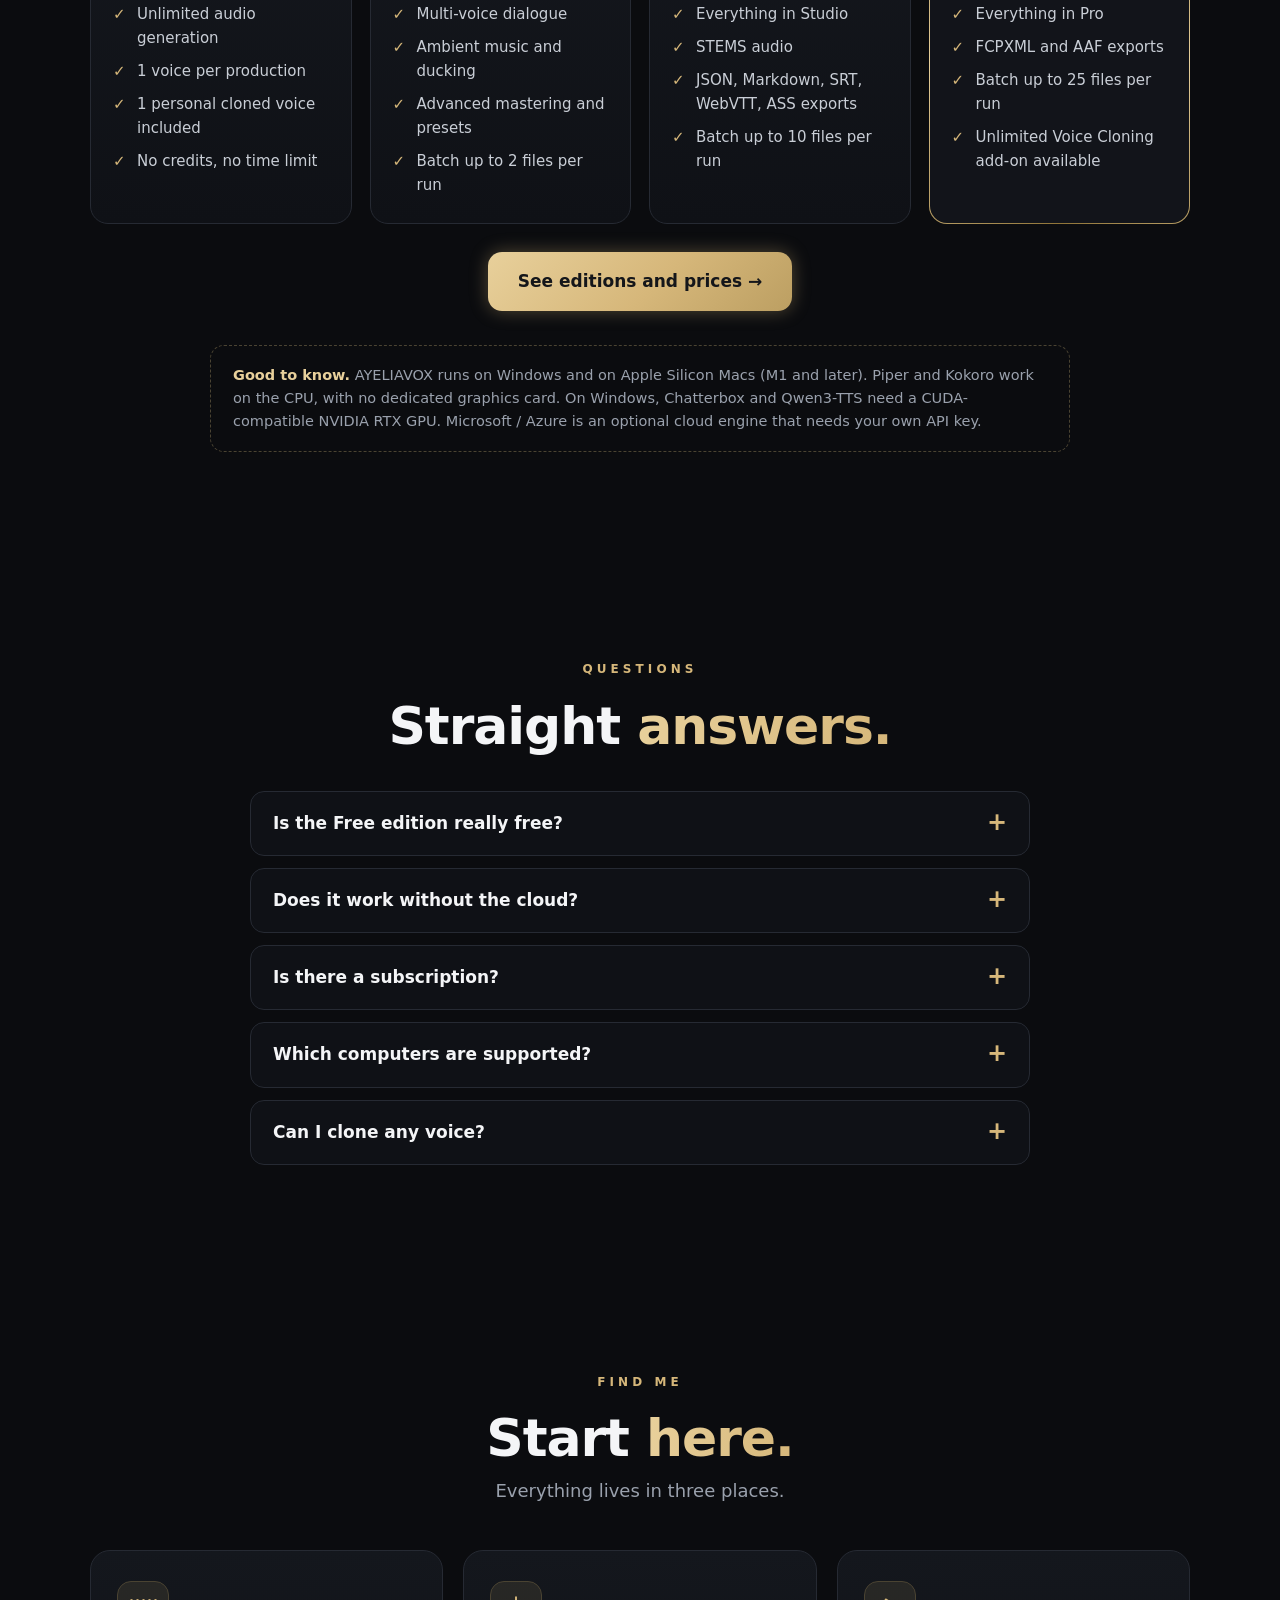
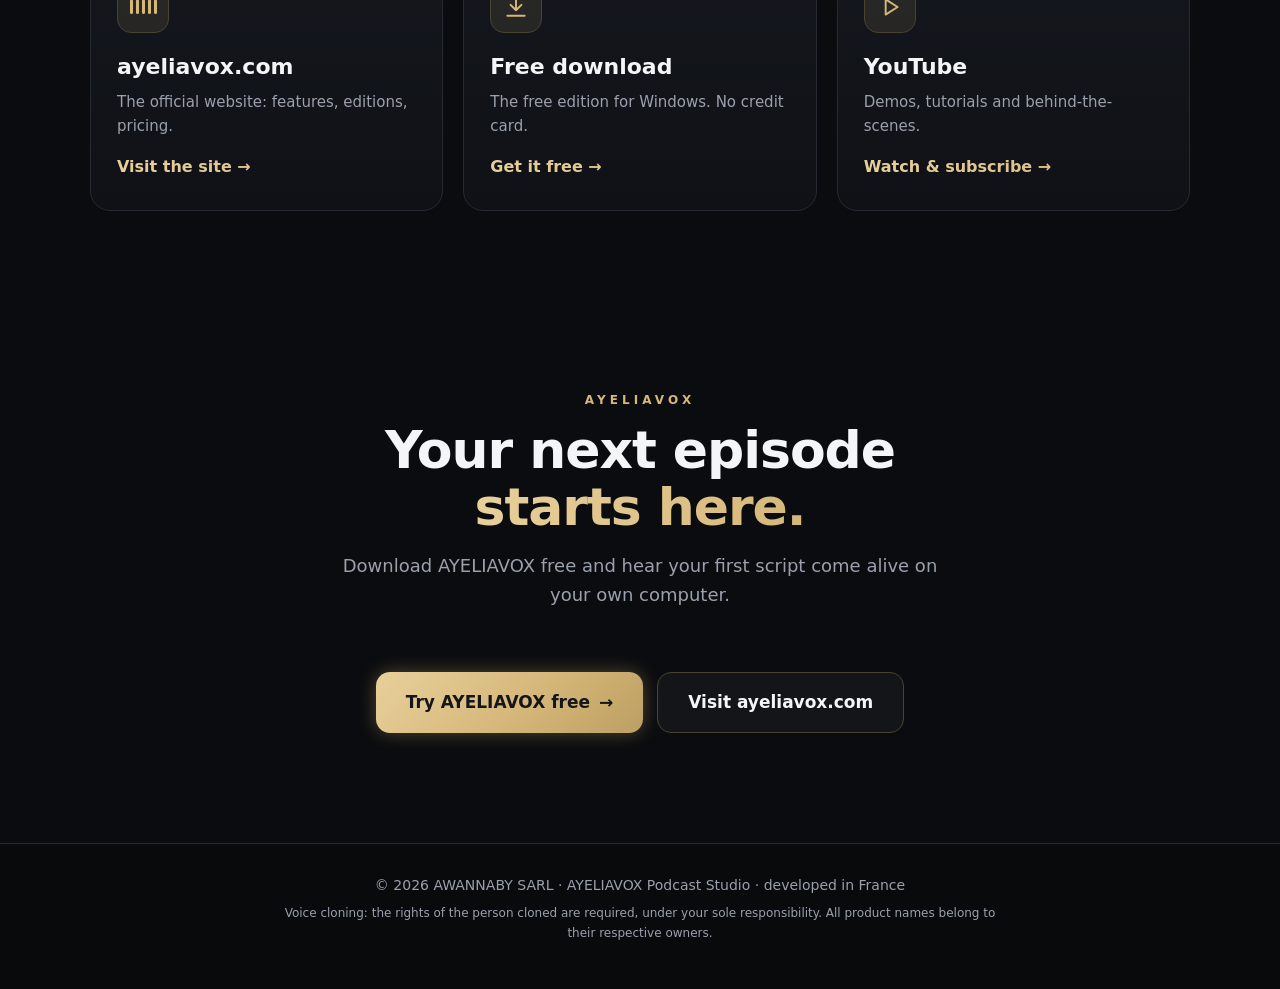
==== commit 57245659: "Update index.html" ====
--- a/index.html
+++ b/index.html
@@ -18,8 +18,8 @@
 window.AYV = {
   site:    "https://www.ayeliavox.com/?utm_source=github&utm_medium=pages&utm_campaign=showcase",
   download:"https://www.ayeliavox.com/download/?utm_source=github&utm_medium=pages&utm_campaign=showcase",
-  channel: "https://youtu.be/Fgma2g_d-HM?si=v7QJy4heVnyhWjIW", // <- replace with your channel URL, e.g. https://www.youtube.com/@yourhandle
-  videoId: "Fgma2g_d-HM"
+  channel: "https://youtu.be/Fgma2g_d-HM?si=Cs4B5Kjly2s", // <- replace with your channel URL, e.g. https://www.youtube.com/@yourhandle
+  videoId: "Cs4B5Kjly2s"
 };
 </script>
 
